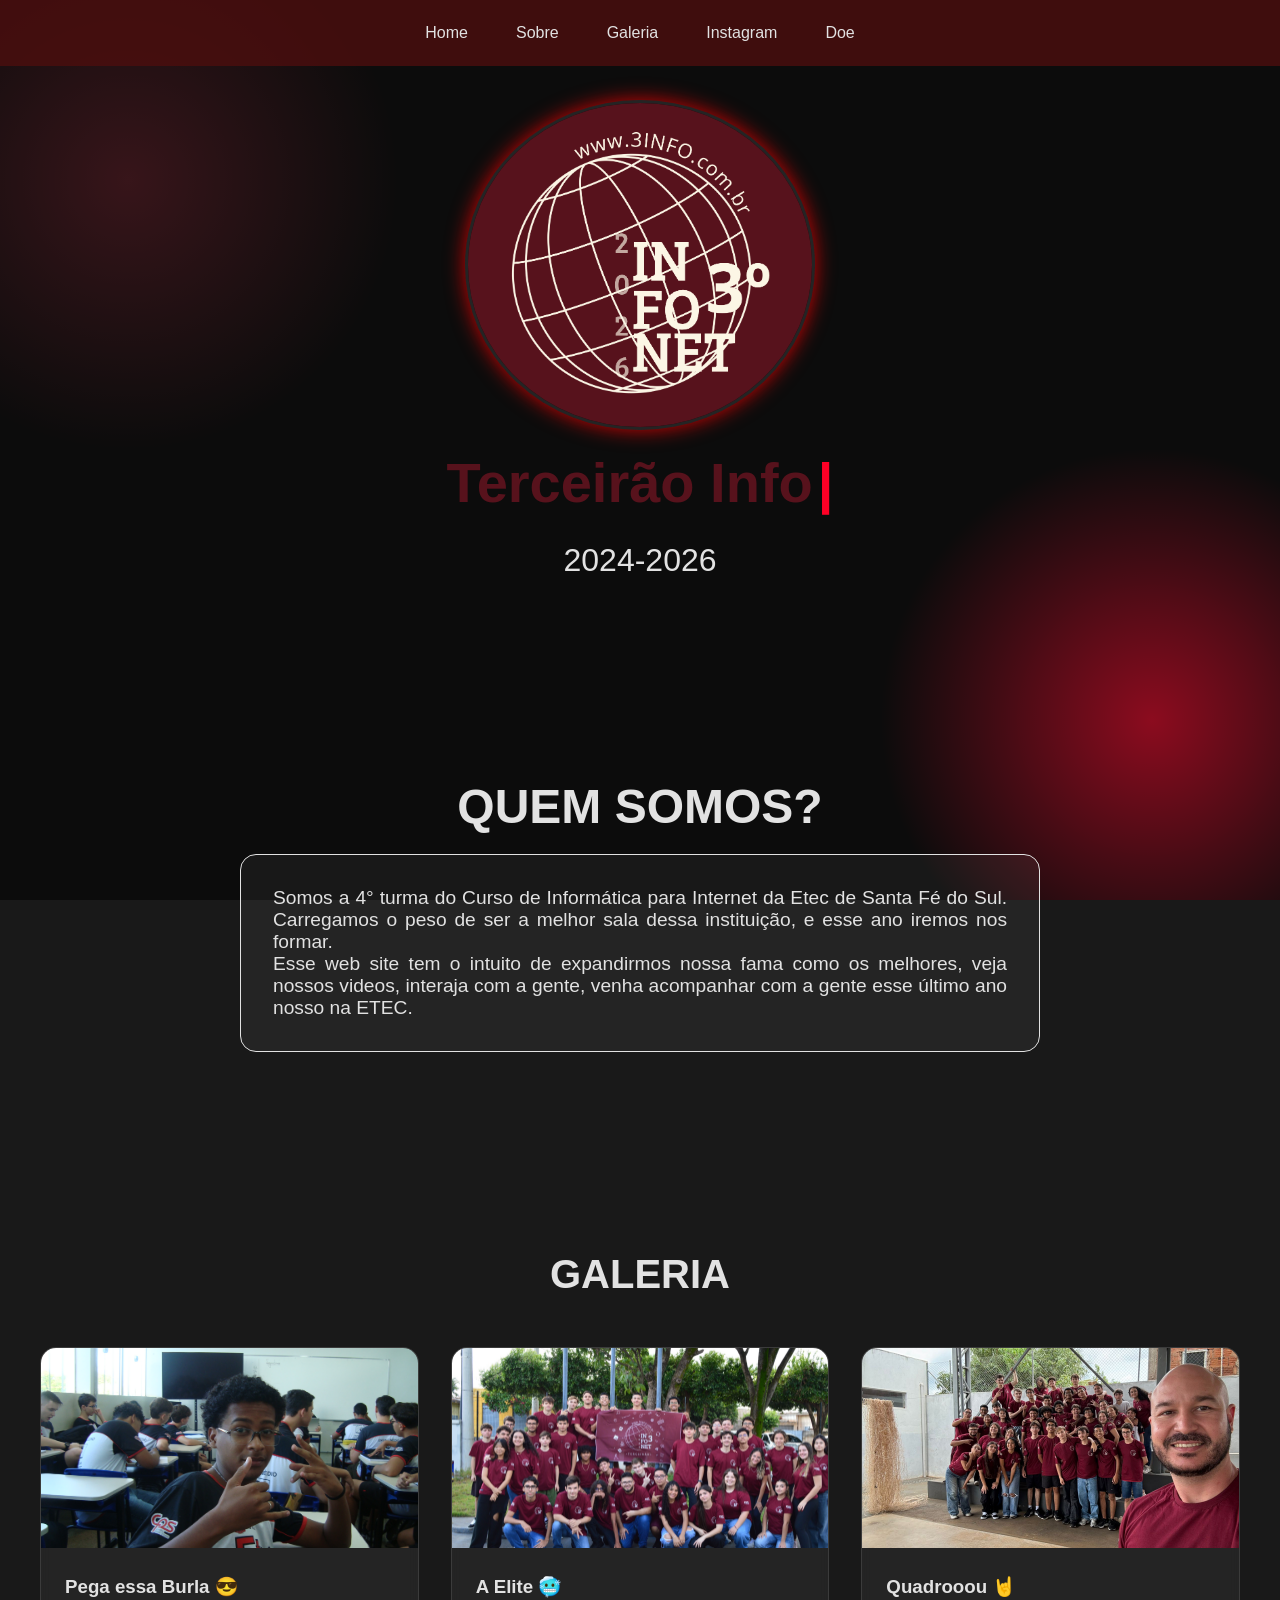
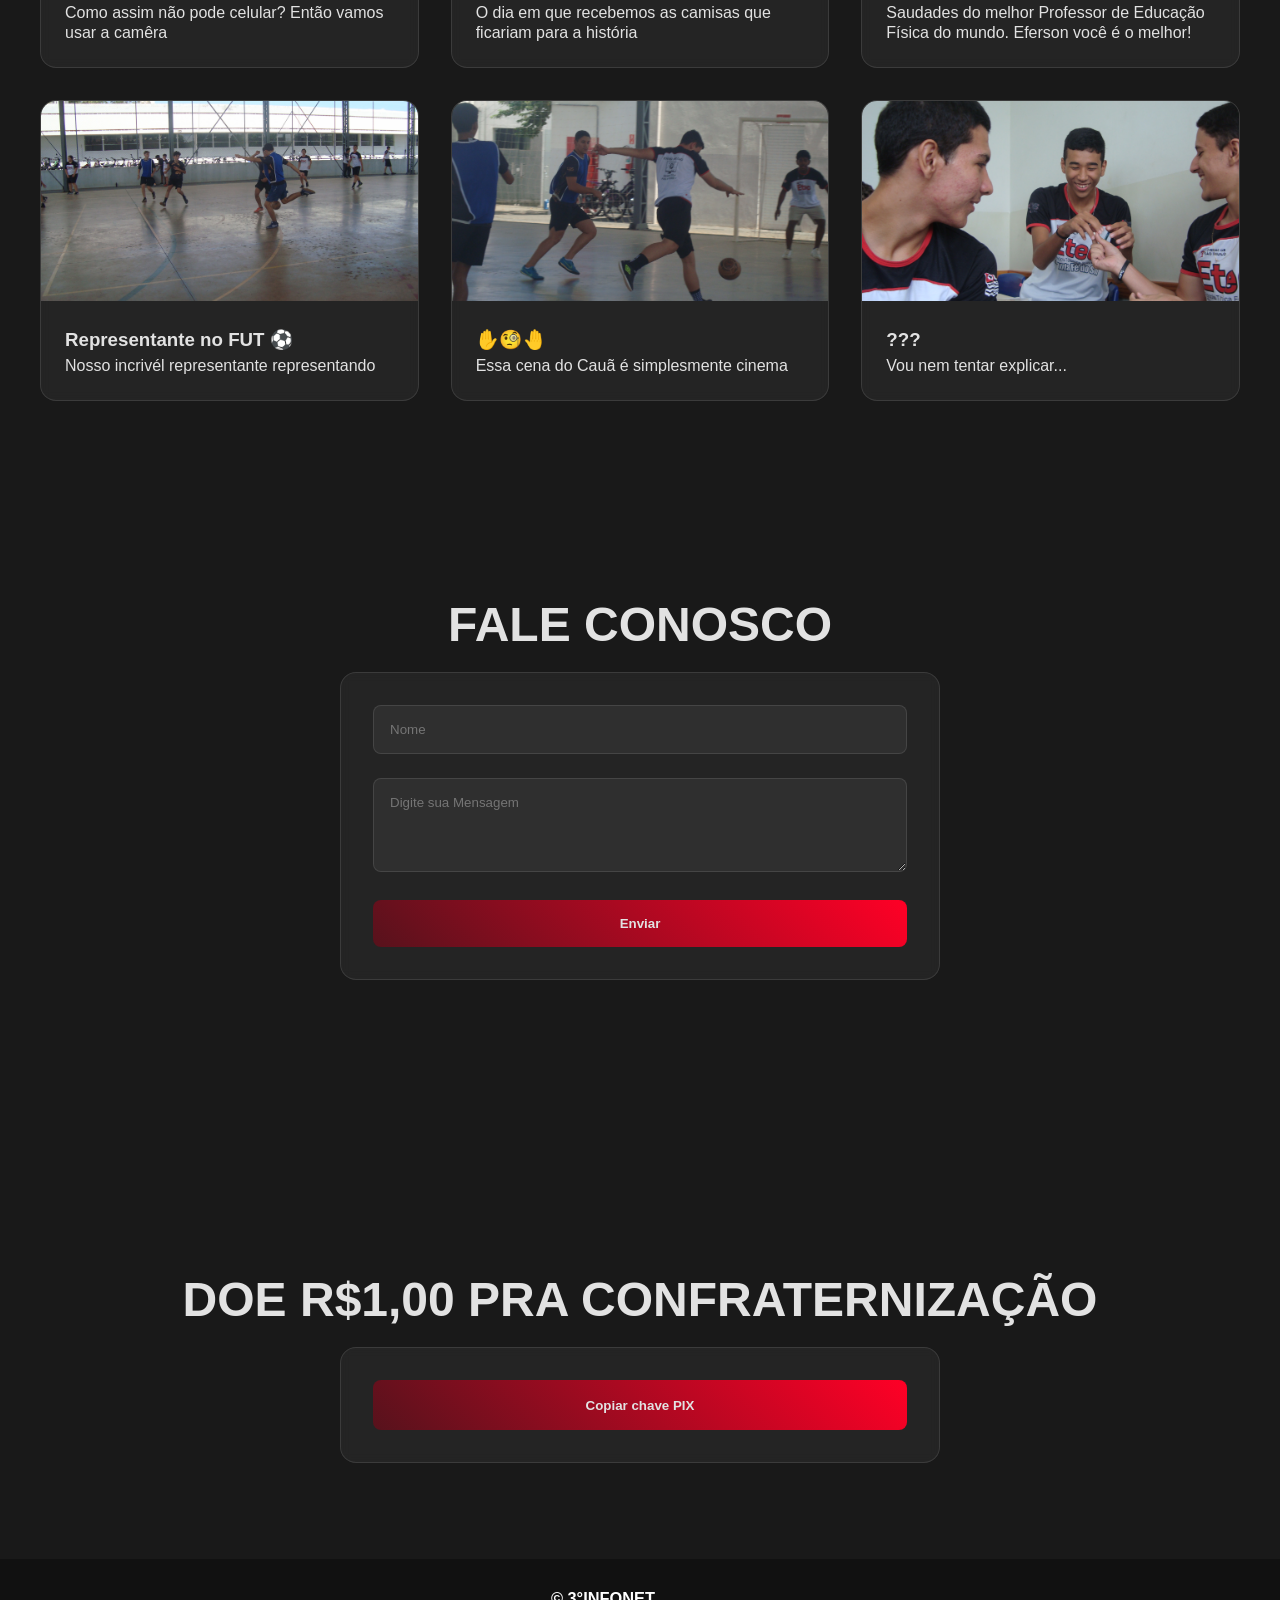
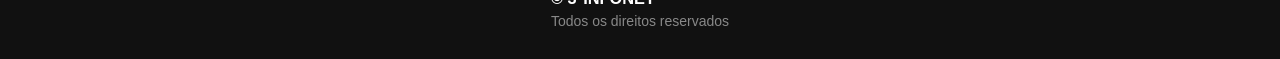
==== index.html @ 3f614a80 "primeira versão do site do terceiro ano de Infonet" ====
<!DOCTYPE html>
<html lang="PT-BR">

<head>
    <meta charset="UTF-8">
    <meta name="viewport" content="width=device-width, initial-scale=1.0">
    <title>Terceirão Infonet</title>
    <link rel="icon" type="image/png" href="img/Bandeira.png">
    <link rel="stylesheet" href="estilo/index.css">
    <link rel="stylesheet" href="https://cdn.jsdelivr.net/npm/@tabler/icons-webfont@latest/dist/tabler-icons.min.css" />
    <!-- tableIcons: https://tabler.io -->
</head>


<body>

    <div class="particulas"></div>

    <nav class="navegacao">
        <ul class="menu">


            <li>
                <a href="#inicio" class="menu-link">Home</a>
            </li>

            <li>
                <a href="#sobre" class="menu-link">Sobre</a>
            </li>

            <li>
                <a href="#galeria" class="menu-link">Galeria</a>
            </li>

            <li>
                <a href="#contatos" class="menu-link">Instagram</a>
            </li>

            <li>
                <a href="#confra" class="menu-link">Doe</a>
            </li>

        </ul>
    </nav>



    <main id="inicio" class="cabecalho">
        <img src="img/Bandeira.png" alt="3info" class="terceirao-perfil">
        <h1 id="maquina-escrever"></h1>
        <p class="cabecalho-sub-titulo">2024-2026</p>
    </main>
    <section id="sobre" class="sobre">

        <h2 class="sobre-titulo">QUEM SOMOS?</h2>

        <div class="sobre-caixa">
            <p class="sobre-paragrafo"> Somos a 4° turma do Curso de Informática para Internet da Etec de Santa Fé do
                Sul. Carregamos o peso de ser a melhor sala dessa instituição, e esse ano iremos nos formar. </p>

            <p class="sobre-paragrafo"> Esse web site tem o intuito de expandirmos nossa fama como os melhores, veja
                nossos videos, interaja com a gente, venha acompanhar com a gente esse último ano nosso na ETEC.</p>
        </div>

    </section>

    <section id="galeria" class="galeria">
        <h2 class="galeria-titulos">GALERIA</h2>
        <div class="galeria-caixas">

            <div class="galeria-card">
                <img src="img/DSC04894.JPG" alt="galeria 1" class="galeria-imagem">
                <div class="caixa-textos-galeria">
                    <h3 class="info-galeria">Pega essa Burla 😎</h3>
                    <p class="paragrafo-galeria">Como assim não pode celular? Então vamos usar a camêra </p>
                </div>
            </div>

            <div class="galeria-card">
                <img src="img/Fardas.jpeg" alt="galeria 2" class="galeria-imagem">
                <div class="caixa-textos-galeria">
                    <h3 class="info-galeria">A Elite 🥶</h3>
                    <p class="paragrafo-galeria">O dia em que recebemos as camisas que ficariam para a história</p>
                </div>
            </div>

            <div class="galeria-card">
                <img src="img/Eferson 1.jpeg" alt="galeria 3" class="galeria-imagem">
                <div class="caixa-textos-galeria">
                    <h3 class="info-galeria">Quadrooou 🤘</h3>
                    <p class="paragrafo-galeria">Saudades do melhor Professor de Educação Física do mundo. Eferson você
                        é o melhor!</p>
                </div>
            </div>

            <div class="galeria-card">
                <img src="img/DSC05016.JPG" alt="galeria 4" class="galeria-imagem">
                <div class="caixa-textos-galeria">
                    <h3 class="info-galeria">Representante no FUT ⚽</h3>
                    <p class="paragrafo-galeria">Nosso incrivél representante representando</p>
                </div>
            </div>

            <div class="galeria-card">
                <img src="img/DSC05034.JPG" alt="galeria 5" class="galeria-imagem">
                <div class="caixa-textos-galeria">
                    <h3 class="info-galeria"> ✋🧐🤚</h3>
                    <p class="paragrafo-galeria">Essa cena do Cauã é simplesmente cinema</p>
                </div>
            </div>

            <div class="galeria-card">
                <img src="img/DSC05062.JPG" alt="galeria 6" class="galeria-imagem">
                <div class="caixa-textos-galeria">
                    <h3 class="info-galeria">???</h3>
                    <p class="paragrafo-galeria">Vou nem tentar explicar...</p>
                </div>
            </div>

        </div>
    </section>



    <section id="contatos" class="contatos">
        <h2 class="contatos-titulo">FALE CONOSCO</h2>
        <form class="formulario-contato" id="formulario" onsubmit="enviarInsta(event)">

            <div class="grupo-form">
                <input placeholder="Nome" class="campo-form" id="nome">
            </div>

            <div class="grupo-form">
                <textarea class="campo-form" placeholder="Digite sua Mensagem" rows="4" id="mensagem"></textarea>
            </div>

            <button type="submit" class="botao-form">Enviar <i class="ti ti-brand-instagram"></i></button>

        </form>
    </section>

    <section id="confra" class="contatos">
        <h2 class="contatos-titulo">DOE R$1,00 PRA CONFRATERNIZAÇÃO</h2>

        <form class="formulario-contato" onsubmit="doar(event)">


            <button type="submit" class="botao-form">
                Copiar chave PIX <i style="font-size: 16px;" class="ti ti-cash-banknote-move"></i>
            </button>

        </form>
    </section>
    <footer class="footer">
    <div class="footer-container">
        
        <div class="footer-texto">
            <h3>© 3°INFONET</h3>
            <p>Todos os direitos reservados</p>
        </div>
    </div>
</footer>



    <script src="scripts/index.js"></script>
</body>

</html>
---- estilo/index.css ----
*{
    margin: 0;
    padding: 0;
    box-sizing: border-box ;
    font-family: 'Segoe UI', 'Segoe UI', Tahoma, Geneva, Verdana, sans-serif;
}

html{
    scroll-behavior: smooth;
}

:root{
    --primaria: #57121C
    --secundaria: #ff0026
    --escuro: #191919
    --mais escuro: #000000
    --claro: #e2e2e2
    --vidro: rgba(255, 255, 255, 0.1)
}

body{
    background-color: #191919 ;
    color: #e2e2e2 ;
}

.navegacao{
    position: fixed;
    background-color: rgba(77, 14, 14, 0.8);
    width: 100%;
    z-index: 100;
    padding: 1.5rem;
}

.menu{
    display: flex;
    justify-content: center;
    list-style: none;
    gap: 3rem;
}

.menu-link{
    text-decoration: none;
    color: #e2e2e2;
    font-weight: 500;
    position: relative;
    padding: 0.5rem 0;
}

.menu-link::after{
    content: '';
    height: 2px;
    width: 0;
    position: absolute;
    bottom: 0;
    left: 0;
    background: linear-gradient(90deg, #57121C, #ff0026 );
    transition: width 0.5s ease;
}

.menu-link:hover::after{
    width: 100%;
}

.cabecalho{
    min-width: 100vh;
    display: flex;
    justify-content: center;
    align-items: center;
    flex-direction: column;
    padding-top: 100px;
}

.terceirao-perfil{
    width: 350px;
    right: 250px;
    box-shadow: 0 0 20px rgba(255, 0, 0, 0.808);
    border-radius: 100%;
    border: 3px solid rgba(255, 255, 255, 0.1);
    animation: flutuar 5s ease-in-out infinite;
}

h1{
    font-size: 3.5rem;
    color: #57121C;
    font-weight: bold;
    margin: 20px;
}

.cabecalho-sub-titulo{
    font-size: 2rem;
    color: #e2e2e2;
}

.sobre{
    padding: 6rem, 2rem ;
}

.sobre-titulo{
    font-size: 3rem;
    color: #e2e2e2;
    text-align: center;
    margin-bottom: 20px;
    padding-top: 200px;
}

.sobre-caixa{
    padding: 2rem;
    max-width: 800px;
    margin: 0 auto;
    border-radius: 16px;
    border: 1px solid;
    backdrop-filter: blur(10px)rgba(255, 255, 255, 0.1) ;
    background: rgba(255, 255, 255, 0.05);
}

.sobre-paragrafo{
    text-align: justify;
    font-size: 1.2rem;
}

.galeria{
    padding: 6rem, 2rem ;
    padding-top: 200px;

}

.galeria-titulos{
    text-align: center;
    font-size: 2.5rem;
    margin-bottom: 50px;
}

.galeria-caixas{
    display: grid;
    grid-template-columns: repeat(auto-fit, minmax(300px, 1fr));
    gap:2rem;
    max-width: 1200px;
    margin: 0 auto;
}

.galeria-card{
    background: rgba(255, 255, 255, 0.05);
    border-radius: 16px;
    backdrop-filter: blur(5px);
    border: 1px solid rgba(255, 255, 255, 0.1);
    overflow: hidden;
    transition: all 0.5s ease;
    cursor: pointer;
}

.galeria-card:hover{
    box-shadow: 0 10px 20px rgba(255, 0, 0, 0.808);
    transform: translateY(-10px) scale(1.03);
}

.galeria-imagem{
    height: 200px;
    width: 400px;
    object-fit: cover;
}

.caixa-textos-galeria{
    padding: 1.5rem;
}

.paragrafo-galeria{
    color: #e2e2e2;
    line-height: 1.25rem;
}

.info-galeria{
    margin-bottom: 5px;
}

.contatos{
    padding: 6rem 2rem;
    margin-top: -100px;
}

.contatos-titulo{
    font-size: 3rem;
    color: #e2e2e2;
    text-align: center;
    margin-bottom: 20px;
    padding-top: 200px;
}

.formulario-contato{
    max-width: 600px;
    margin: 0 auto;
    background: rgba(255, 255, 255, 0.05);
    backdrop-filter: blur(5px);
    padding: 2rem;
    border: 1px solid rgba(255, 255, 255, 0.1) ;
    border-radius: 16px;
}

.campo-form{
    width: 100%;
    padding: 1rem;
    background: rgba(255, 255, 255, 0.05) ;
    border-radius: 8px;
    color: #e2e2e2;
    border: 1px solid rgba(255, 255, 255, 0.1);
    outline: none;
    transition: all 0.5s ease;
    cursor: pointer;
}

.campo-form:focus{
    border-color: #ff0026 ;
    box-shadow: 0 0 10px rgba(255, 0, 0, 0.808);
}

.grupo-form{
    margin-bottom: 1.5rem;
}

.botao-form{
    color: #e2e2e2;
    background: linear-gradient(45deg, #57121C, #ff0026 );
    padding: 1rem 2rem;
    border: none;
    border-radius: 8px;
    cursor: pointer;
    font-weight: bold;
    width: 100%;
    transition: all 0.5 ease;
}

.botao-form:hover{
    transform: translateY(-4px);
    box-shadow: 0 5px 15px rgba(255, 0, 0, 0.808);
}

.particulas{
    position:fixed;
    top: 0;
    left: 0;
    width: 100%;
    height: 100%;
    z-index: -1;
    opacity: 0.5;
    background: 
    radial-gradient(circle at 10% 20%, #57121C 0%, transparent 20%),
    radial-gradient(circle at 90% 80%, #ff0026 0%, transparent 20%),
    #000000
}

@keyframes flutuar{
    0%, 100%{
        transform: translateY(0);
    }

    50%{
        transform: translateY(-20px)
    }
}

#modal-dinamico {
    display: none; 
    position: fixed;
    top: 0; left: 0;
    width: 100%; height: 100%;
    background: rgba(0, 0, 0, 0.95);
    z-index: 9999;
    flex-direction: column;
    align-items: center;
    justify-content: center;
    backdrop-filter: blur(10px);
}

#modal-dinamico.visivel {
    display: flex;
}

#modal-conteudo {
    display: flex;
    flex-direction: column;
    align-items: center;
    max-width: 90%;
}

#modal-titulo-h2 {
    color: #ff0026; 
    font-size: 2.5rem;
    margin-bottom: 15px;
    text-align: center;
}

#modal-img-tag {
    max-width: 100%;
    max-height: 65vh;
    border: 2px solid #57121C;
    border-radius: 10px;
    box-shadow: 0 0 30px rgba(255, 0, 0, 0.4);
}

#modal-texto-p {
    color: #e2e2e2;
    margin-top: 20px;
    font-size: 1.2rem;
    text-align: center;
    max-width: 700px;
}

#fechar-modal {
    position: absolute;
    top: 20px; right: 30px;
    color: white;
    font-size: 3rem;
    cursor: pointer;
}

#maquina-escrever::after {
    content: '|';
    margin-left: 5px;
    color: #ff0026; 
    animation: piscar 0.8s infinite;
}

.footer {
    background-color: #111;
    color: #ccc;
    padding: 30px 20px;
    font-size: 14px;
    display: flex;
    align-items: center;
    
}

.footer-container {
    max-width: 1200px;
    margin: 0 auto;
    display: inline;
    justify-content: space-between;
    align-items: center;
}

.footer-texto h3 {
    color: #fff;
    margin-bottom: 5px;
}

.footer-texto p {
    color: #888;
}


/* Responsivo */
@media (max-width: 768px) {
    .footer-container {
        flex-direction: column;
        gap: 20px;
    }

}

@keyframes piscar {
    0%, 100% { opacity: 1; }
    50% { opacity: 0; }
}

h1 {
    min-height: 4.5rem; 
}


@media (max-width: 768px) {
    .menu {
        gap: 1rem; 
        flex-wrap: wrap; 
        justify-content: center;
        padding: 0 10px;
    }

    .menu-link {
        font-size: 0.9rem; 
    }

    .navegacao {
        padding: 1rem 0.5rem; 
    }

    .terceirao-perfil {
        right: auto; 
        position: static; 
        width: 80%; 
        max-width: 300px; 
        margin: 0 auto 20px auto;
        display: block;
    }

    .cabecalho {
        padding-top: 120px; 
        min-width: 100%; 
    }

    h1 {
        font-size: 2.2rem; 
        text-align: center;
    }
}

@media (max-width: 380px) {
    .menu {
        gap: 0.5rem;
    }
    
    .menu-link {
        font-size: 0.8rem;
    }
}
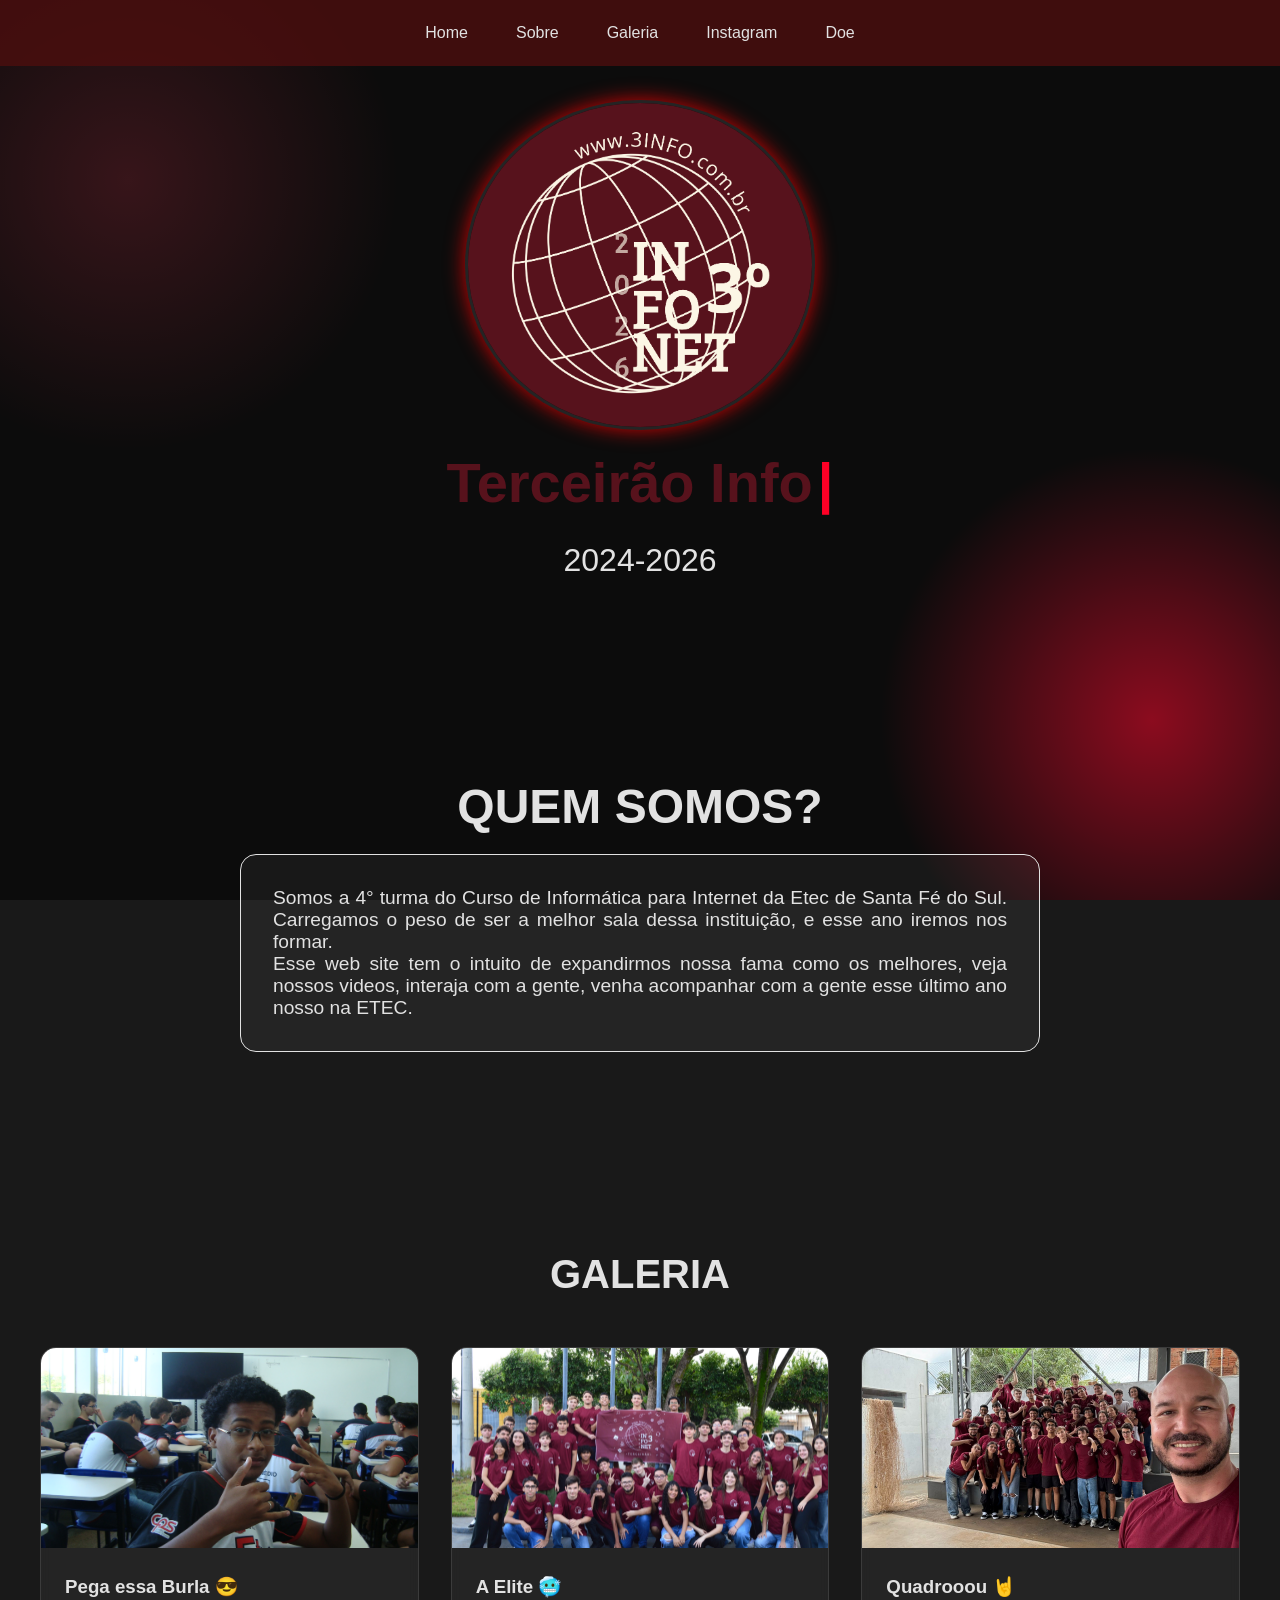
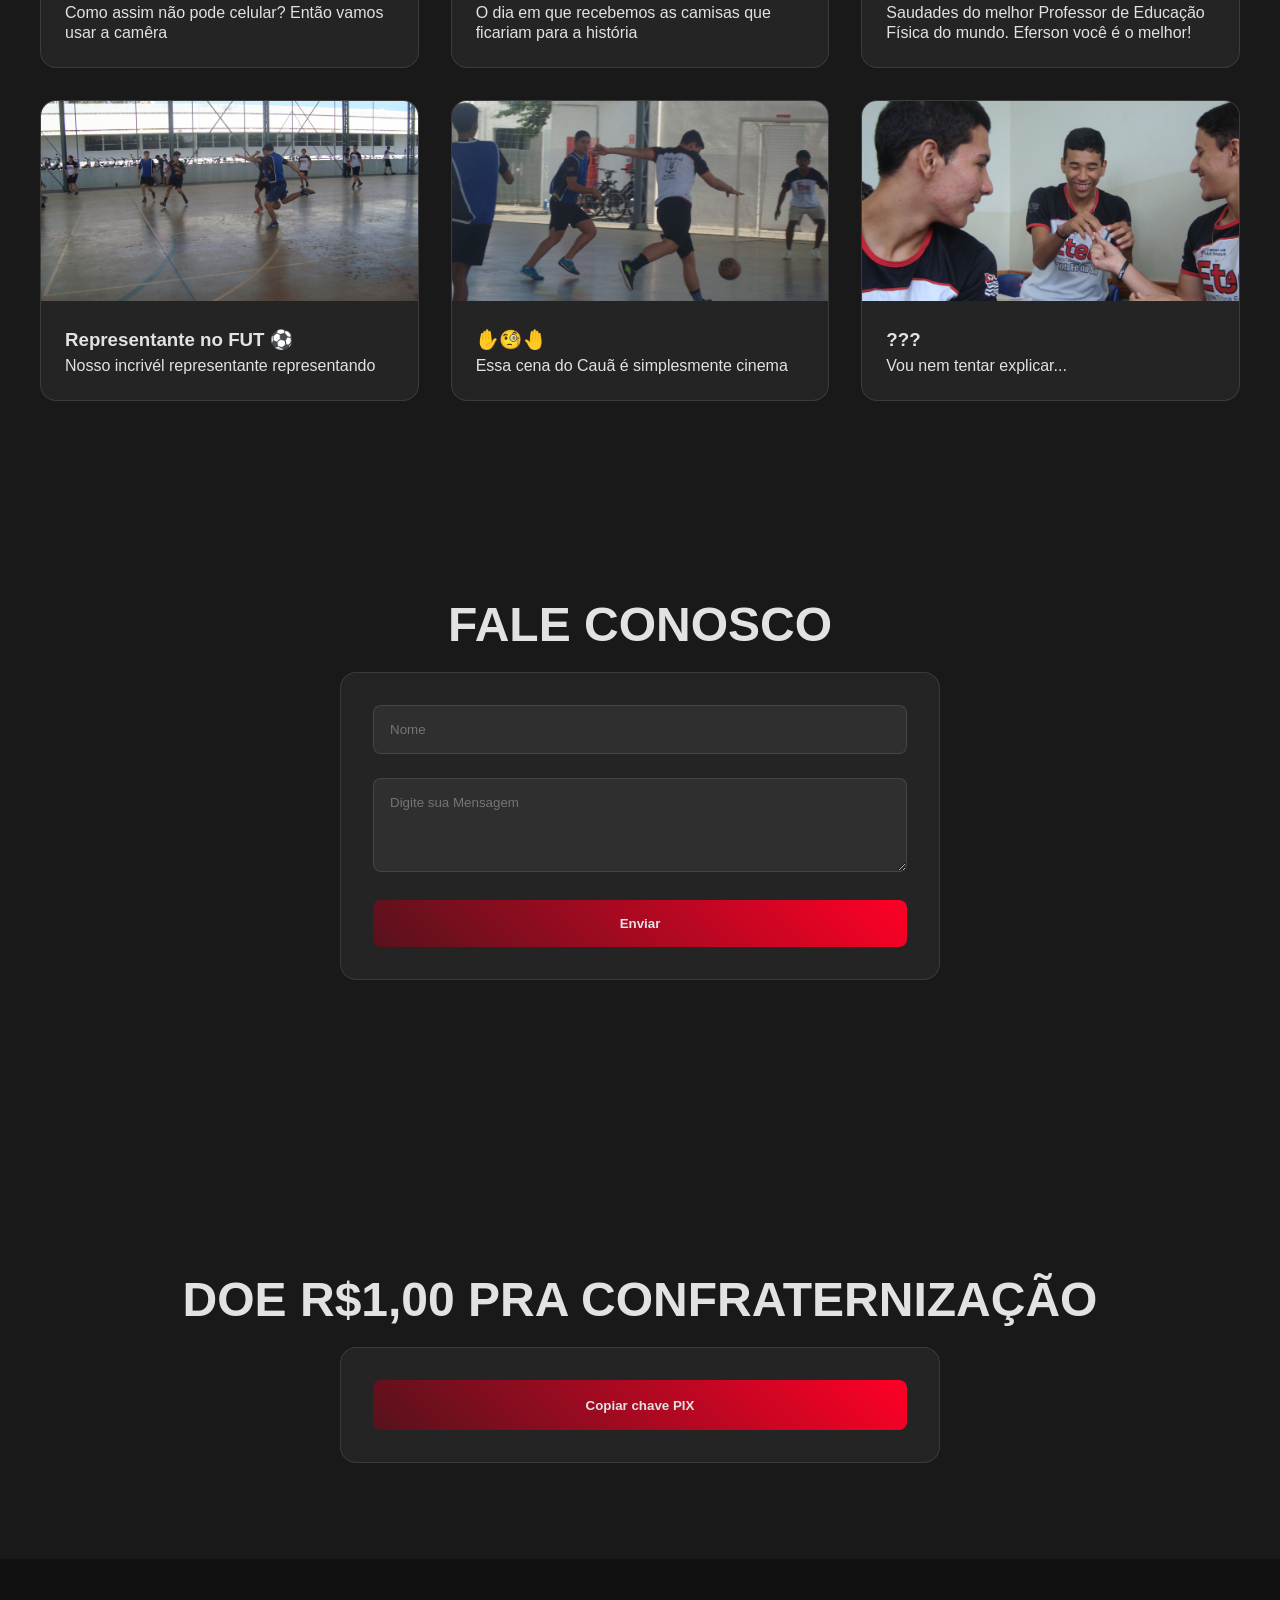
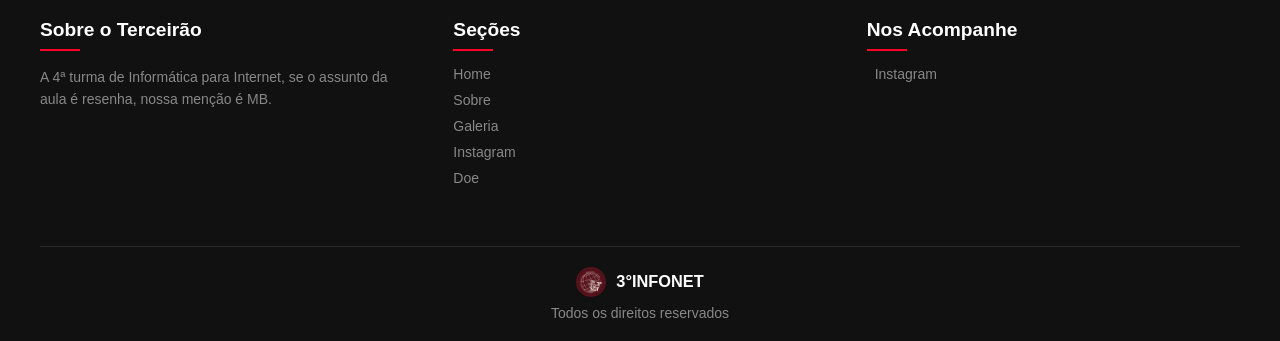
==== commit e182e261: "primeiro commit" ====
--- a/index.html
+++ b/index.html
@@ -151,13 +151,44 @@
 
         </form>
     </section>
-    <footer class="footer">
+
+
+   <footer class="footer">
     <div class="footer-container">
         
-        <div class="footer-texto">
-            <h3>© 3°INFONET</h3>
-            <p>Todos os direitos reservados</p>
-        </div>
+        <div class="footer-coluna">
+            <h3 class="footer-titulo">Sobre o Terceirão</h3>
+            <p class="footer-descricao">
+                A 4ª turma de Informática para Internet, se o assunto da aula é resenha, nossa menção é MB.
+            </p>
+        </div>
+
+        <div class="footer-coluna">
+            <h3 class="footer-titulo">Seções</h3>
+            <ul class="footer-links">
+                <li><a href="#inicio">Home</a></li>
+                <li><a href="#sobre">Sobre</a></li>
+                <li><a href="#galeria">Galeria</a></li>
+                <li><a href="#contatos">Instagram</a></li>
+                <li><a href="#confra">Doe</a></li>
+            </ul>
+        </div>
+
+        <div class="footer-coluna">
+            <h3 class="footer-titulo">Nos Acompanhe</h3>
+            <ul class="footer-links">
+                <li><a href="#contatos"><i class="ti ti-brand-instagram"></i> Instagram</a></li>
+            </ul>
+        </div>
+        
+    </div>
+
+    <div class="footer-bottom">
+        <div class="footer-copy">
+            <img src="img/Bandeira.png" alt="Bandeira Terceirão" class="img-circular">
+            <h3>3°INFONET</h3>
+        </div>
+        <p class="footer-texto-baixo">Todos os direitos reservados</p>
     </div>
 </footer>
 
--- a/estilo/index.css
+++ b/estilo/index.css
@@ -322,30 +322,107 @@
 .footer {
     background-color: #111;
     color: #ccc;
-    padding: 30px 20px;
+    padding: 60px 40px 20px 40px; /* Aumentado o espaço no topo */
     font-size: 14px;
     display: flex;
-    align-items: center;
-    
+    flex-direction: column;
 }
 
 .footer-container {
     max-width: 1200px;
     margin: 0 auto;
-    display: inline;
-    justify-content: space-between;
-    align-items: center;
-}
-
-.footer-texto h3 {
+    display: grid;
+    grid-template-columns: repeat(auto-fit, minmax(250px, 1fr));
+    gap: 40px;
+    width: 100%;
+    margin-bottom: 50px; 
+}
+
+.footer-coluna {
+    display: flex;
+    flex-direction: column;
+    gap: 15px;
+}
+
+.footer-titulo {
     color: #fff;
-    margin-bottom: 5px;
-}
-
-.footer-texto p {
+    font-size: 1.2rem;
+    position: relative;
+    padding-bottom: 10px;
+}
+
+.footer-titulo::after {
+    content: '';
+    position: absolute;
+    left: 0;
+    bottom: 0;
+    width: 40px;
+    height: 2px;
+    background: #ff0026;
+}
+
+.footer-descricao {
     color: #888;
-}
-
+    line-height: 1.6;
+}
+
+.footer-links {
+    list-style: none;
+    padding: 0;
+    margin: 0;
+}
+
+.footer-links li {
+    margin-bottom: 10px;
+}
+
+.footer-links a {
+    color: #888;
+    text-decoration: none;
+    transition: color 0.3s;
+    display: flex;
+    align-items: center;
+    gap: 8px;
+}
+
+.footer-links a:hover {
+    color: #ff0026;
+}
+
+.footer-bottom {
+    max-width: 1200px;
+    margin: 0 auto;
+    width: 100%;
+    padding-top: 20px;
+    border-top: 1px solid rgba(255, 255, 255, 0.1);
+    display: flex;
+    flex-direction: column;
+    align-items: center;
+    gap: 8px;
+}
+
+.footer-copy {
+    display: flex;
+    align-items: center;
+    gap: 10px;
+}
+
+.footer-copy h3 {
+    color: #fff;
+    margin: 0;
+}
+
+.img-circular {
+    width: 30px;
+    height: 30px;
+    border-radius: 50%;
+    object-fit: cover;
+    border: 2px solid #57121C; 
+}
+
+.footer-texto-baixo {
+    color: #888;
+}
 
 /* Responsivo */
 @media (max-width: 768px) {
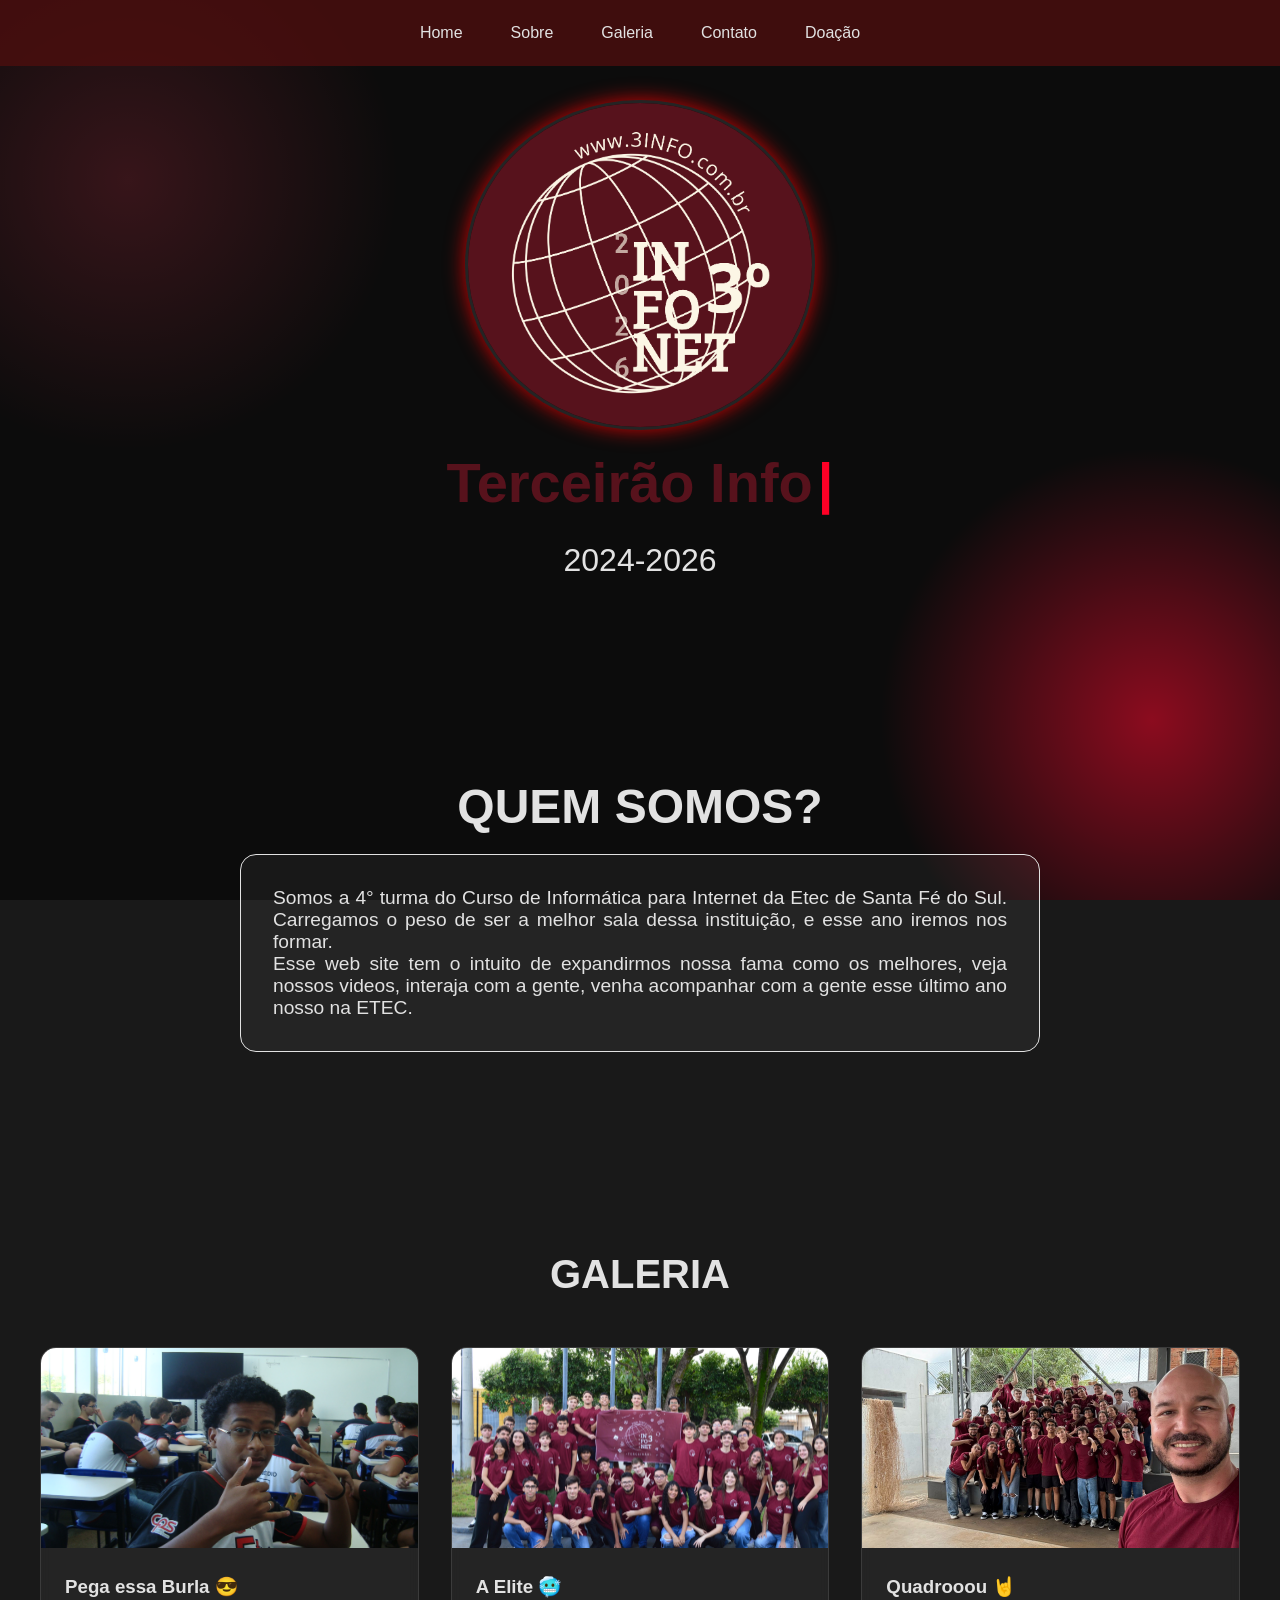
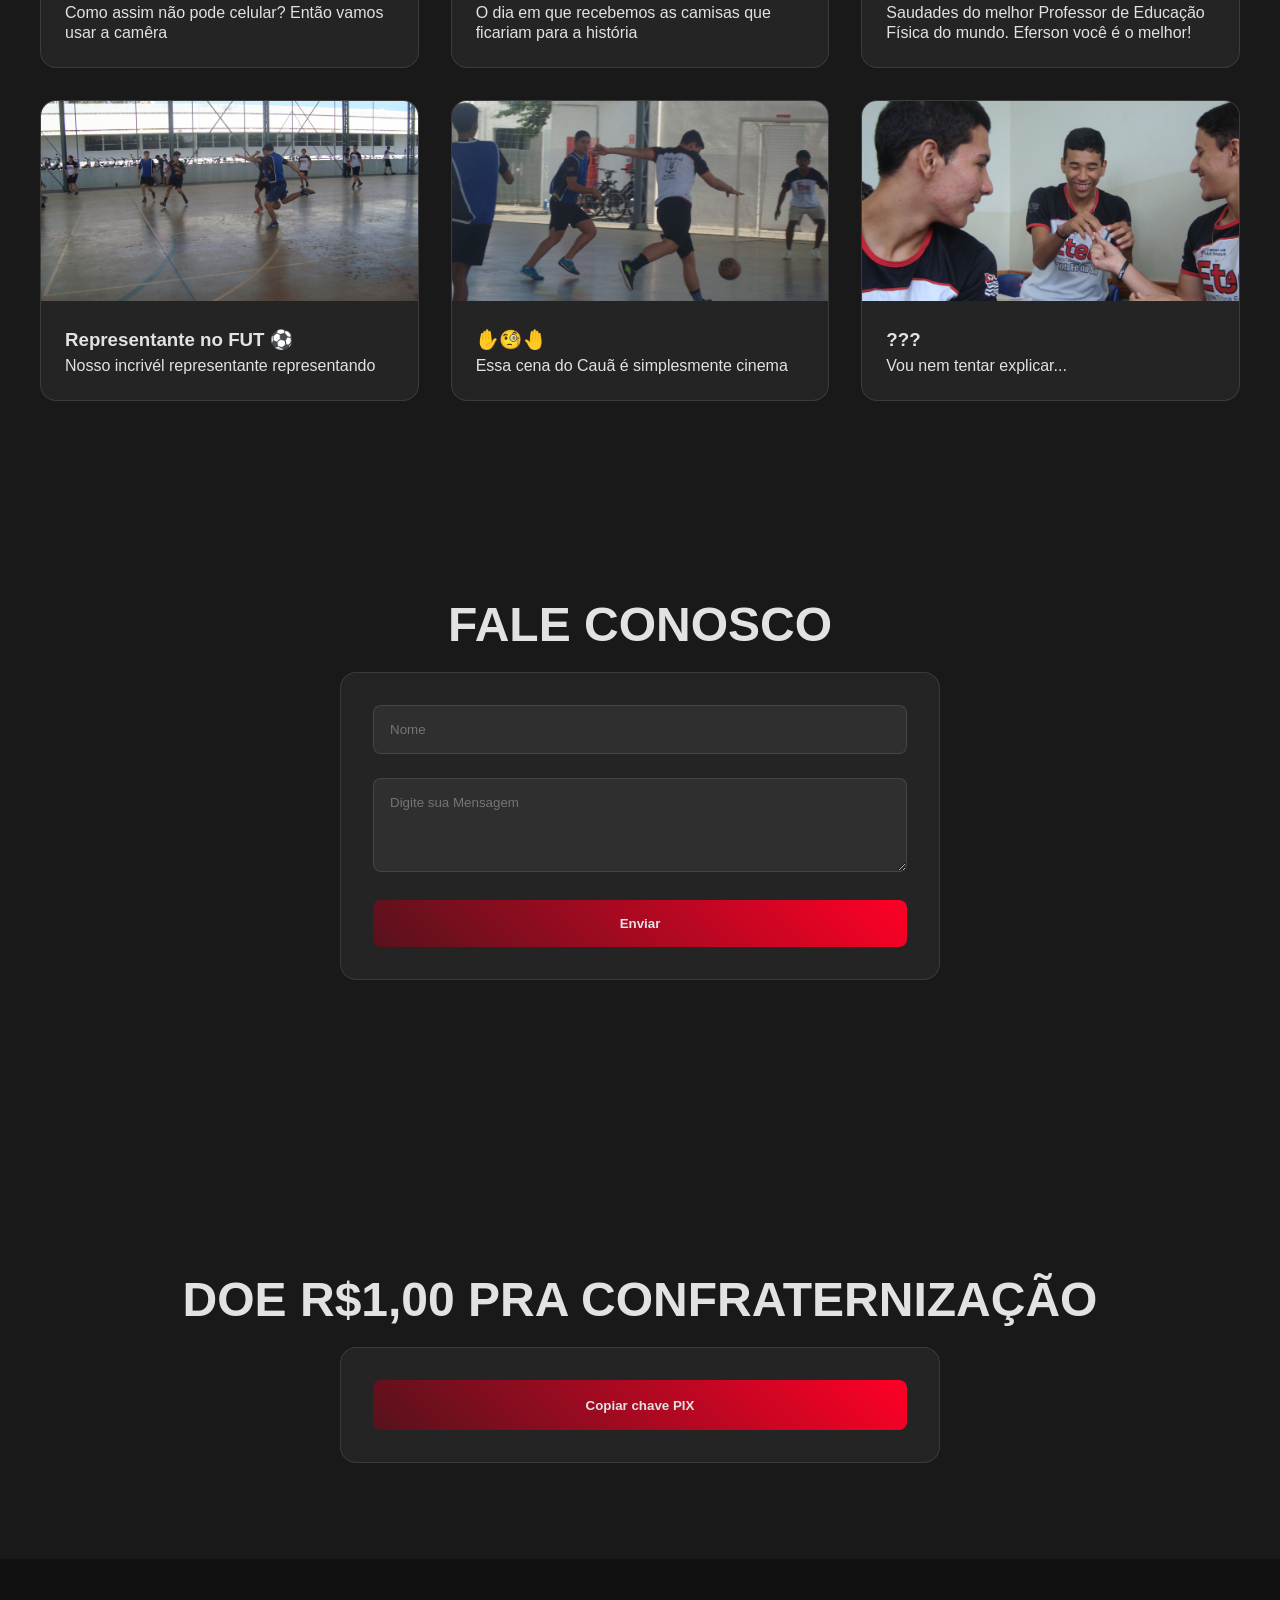
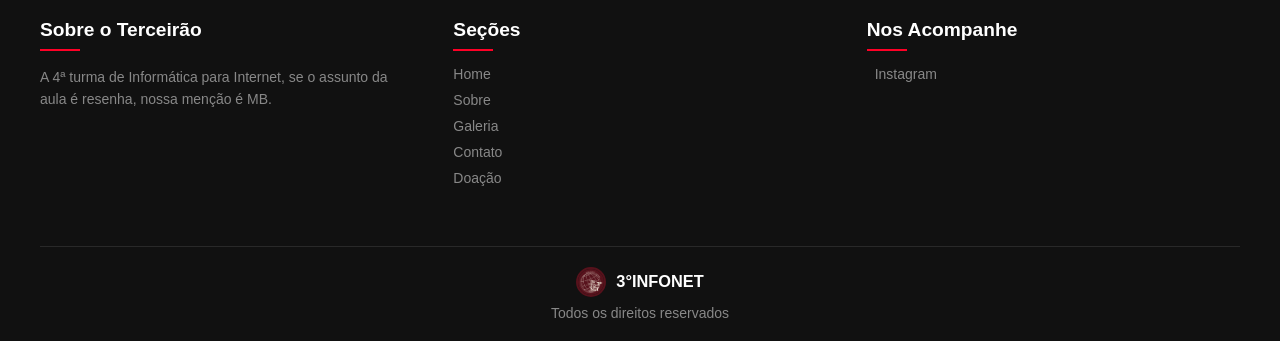
==== commit c7d9bf6e: "acabamentos do site" ====
--- a/index.html
+++ b/index.html
@@ -33,11 +33,11 @@
             </li>
 
             <li>
-                <a href="#contatos" class="menu-link">Instagram</a>
+                <a href="#contatos" class="menu-link">Contato</a>
             </li>
 
             <li>
-                <a href="#confra" class="menu-link">Doe</a>
+                <a href="#confra" class="menu-link">Doação</a>
             </li>
 
         </ul>
@@ -169,16 +169,15 @@
                 <li><a href="#inicio">Home</a></li>
                 <li><a href="#sobre">Sobre</a></li>
                 <li><a href="#galeria">Galeria</a></li>
-                <li><a href="#contatos">Instagram</a></li>
-                <li><a href="#confra">Doe</a></li>
+                <li><a href="#contatos">Contato</a></li>
+                <li><a href="#confra">Doação</a></li>
             </ul>
         </div>
 
         <div class="footer-coluna">
             <h3 class="footer-titulo">Nos Acompanhe</h3>
             <ul class="footer-links">
-                <li><a href="#contatos"><i class="ti ti-brand-instagram"></i> Instagram</a></li>
-            </ul>
+<li><a href="https://instagram.com/terceiro.info26" target="_blank" rel="noopener noreferrer"><i class="ti ti-brand-instagram"></i> Instagram</a></li>            </ul>
         </div>
         
     </div>
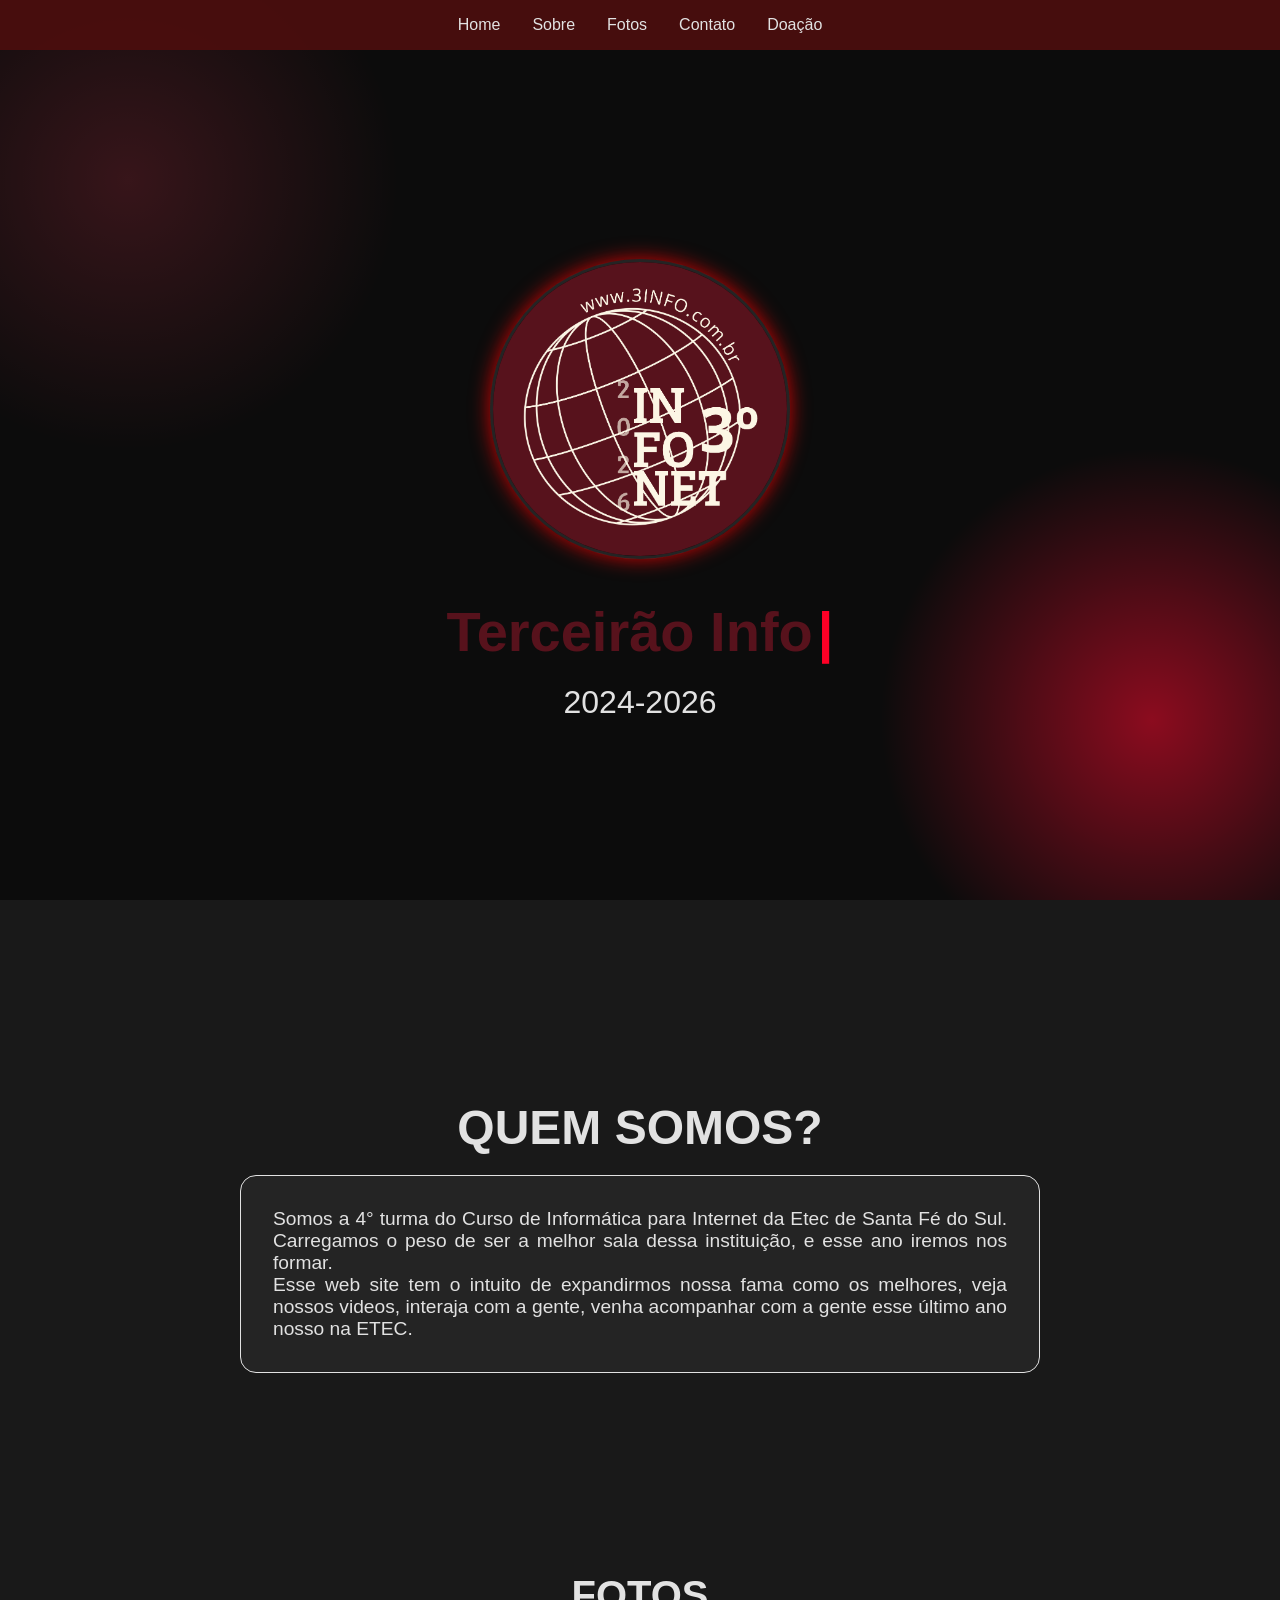
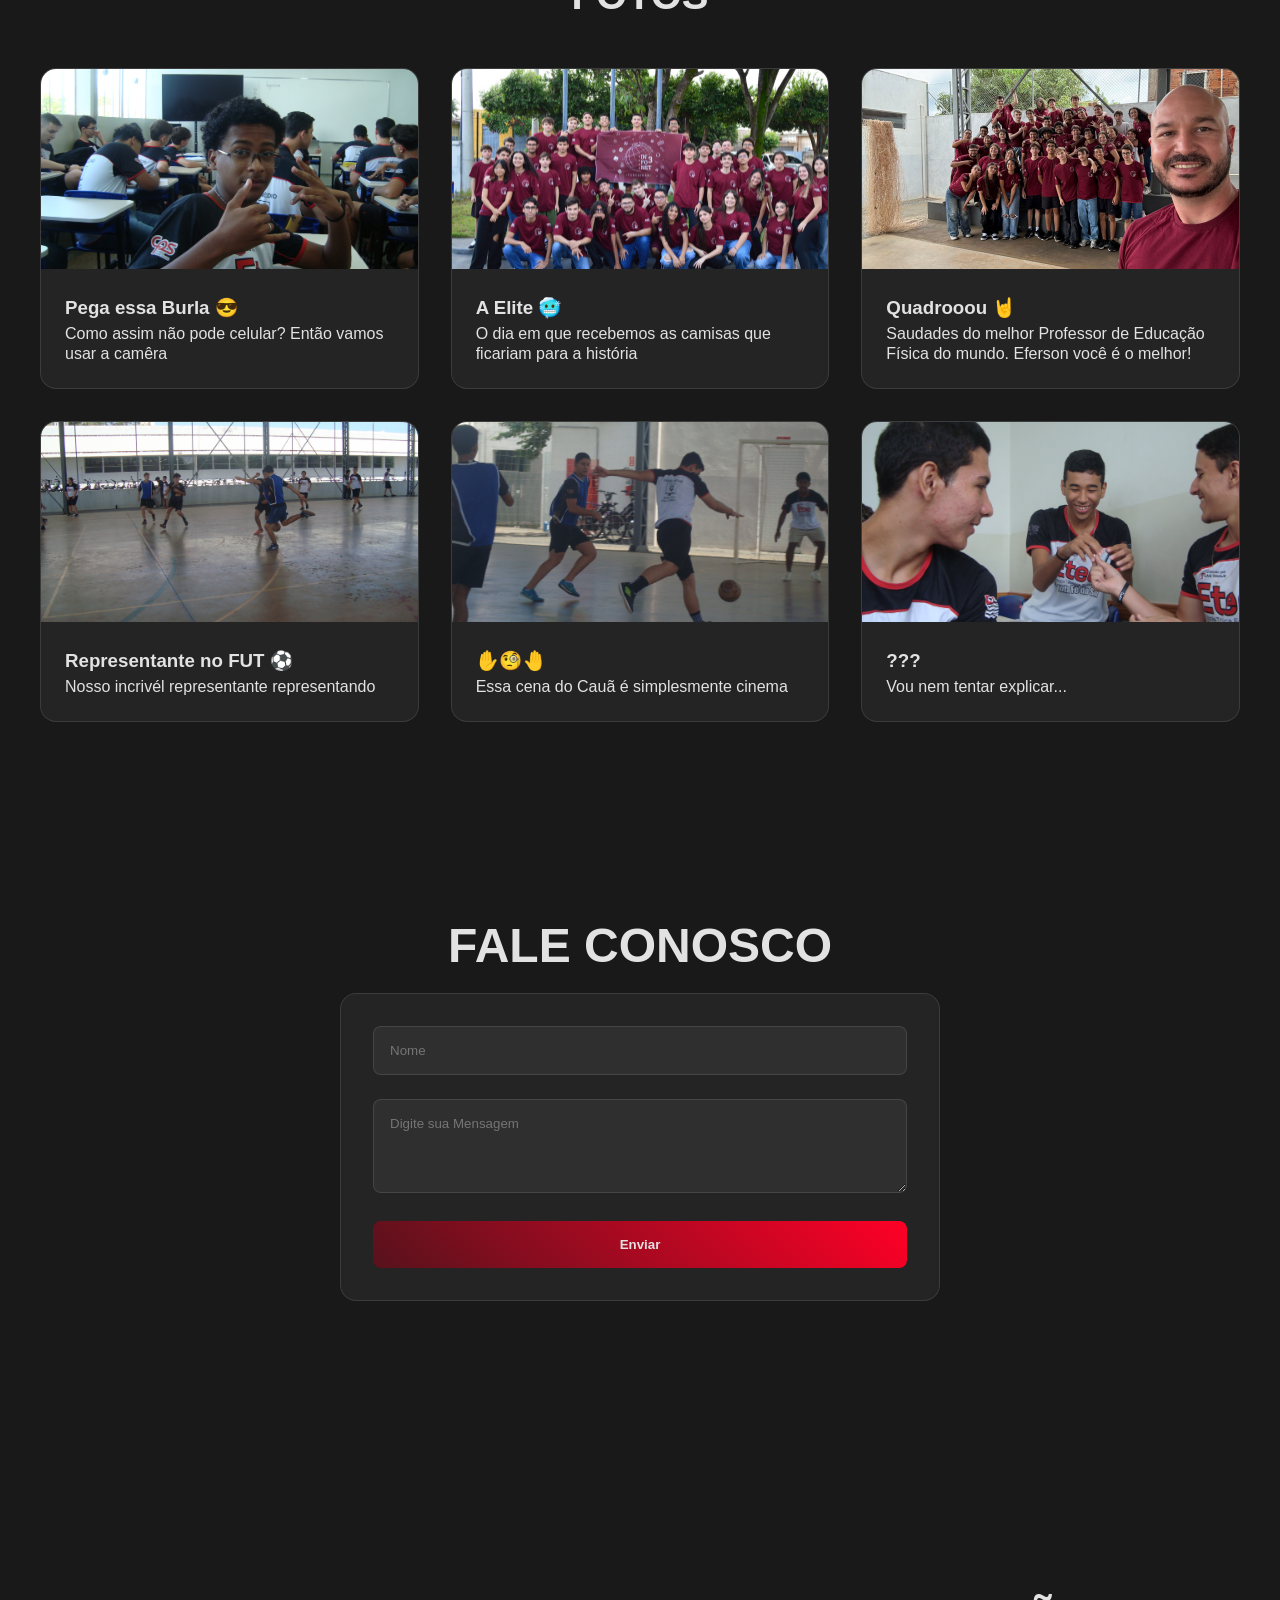
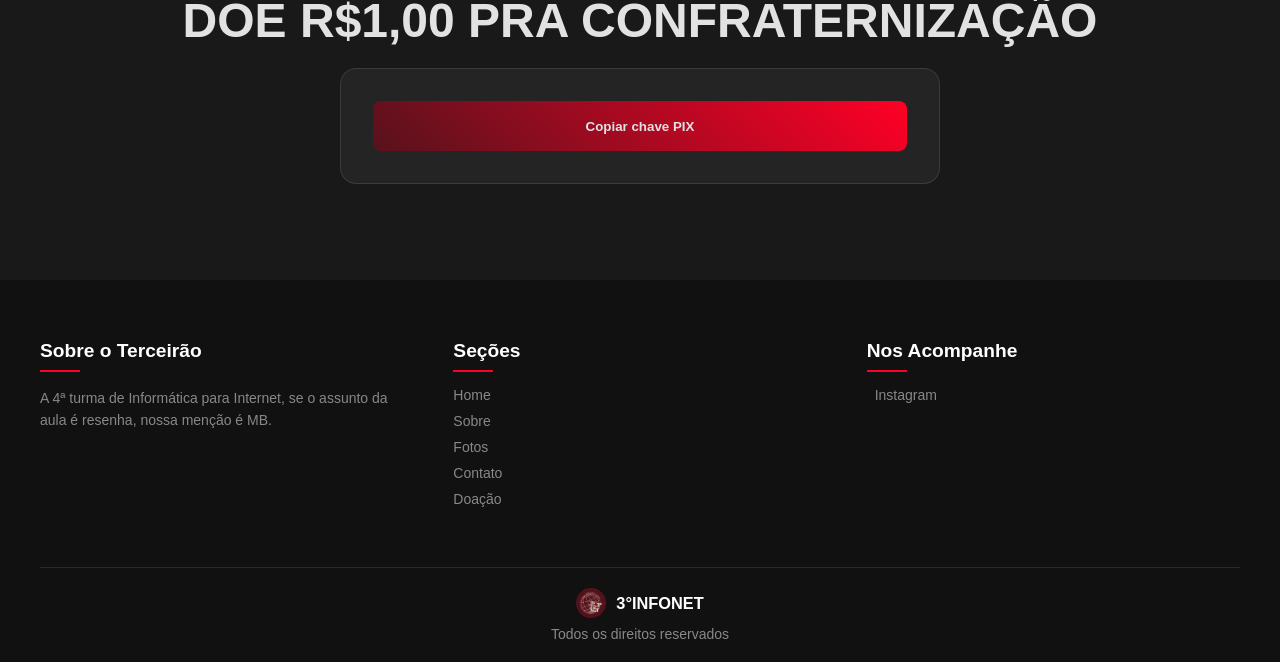
==== commit b85fb575: "implementação_Toast Notifications" ====
--- a/index.html
+++ b/index.html
@@ -29,7 +29,7 @@
             </li>
 
             <li>
-                <a href="#galeria" class="menu-link">Galeria</a>
+                <a href="#galeria" class="menu-link">Fotos</a>
             </li>
 
             <li>
@@ -65,7 +65,7 @@
     </section>
 
     <section id="galeria" class="galeria">
-        <h2 class="galeria-titulos">GALERIA</h2>
+        <h2 class="galeria-titulos">FOTOS</h2>
         <div class="galeria-caixas">
 
             <div class="galeria-card">
@@ -168,7 +168,7 @@
             <ul class="footer-links">
                 <li><a href="#inicio">Home</a></li>
                 <li><a href="#sobre">Sobre</a></li>
-                <li><a href="#galeria">Galeria</a></li>
+                <li><a href="#galeria">Fotos</a></li>
                 <li><a href="#contatos">Contato</a></li>
                 <li><a href="#confra">Doação</a></li>
             </ul>
--- a/estilo/index.css
+++ b/estilo/index.css
@@ -23,19 +23,22 @@
     color: #e2e2e2 ;
 }
 
-.navegacao{
+.navegacao {
     position: fixed;
-    background-color: rgba(77, 14, 14, 0.8);
-    width: 100%;
-    z-index: 100;
-    padding: 1.5rem;
-}
-
-.menu{
+    top: 0;
+    left: 0;
+    background-color: rgba(77, 14, 14, 0.9);
+    width: 100%;
+    z-index: 1000;
+    padding: 1rem 0;
+}
+
+.menu {
     display: flex;
     justify-content: center;
     list-style: none;
-    gap: 3rem;
+    gap: 2rem;
+    flex-wrap: wrap; 
 }
 
 .menu-link{
@@ -61,22 +64,27 @@
     width: 100%;
 }
 
-.cabecalho{
-    min-width: 100vh;
-    display: flex;
-    justify-content: center;
-    align-items: center;
-    flex-direction: column;
-    padding-top: 100px;
-}
-
-.terceirao-perfil{
-    width: 350px;
-    right: 250px;
+.terceirao-perfil {
+    width: 300px;
+    height: 300px;
+    object-fit: cover;
     box-shadow: 0 0 20px rgba(255, 0, 0, 0.808);
-    border-radius: 100%;
+    border-radius: 50%;
     border: 3px solid rgba(255, 255, 255, 0.1);
     animation: flutuar 5s ease-in-out infinite;
+    /* REMOVIDO: right: 250px */
+    margin: 0 auto 20px auto; 
+    display: block;
+}
+
+.cabecalho {
+    min-height: 100vh;
+    display: flex;
+    justify-content: center;
+    align-items: center;
+    flex-direction: column;
+    padding: 120px 20px 40px 20px; 
+    text-align: center;
 }
 
 h1{
@@ -118,6 +126,84 @@
     font-size: 1.2rem;
 }
 
+#toast-container {
+    position: fixed;
+    bottom: 30px;
+    right: 30px;
+    z-index: 99999;
+    display: flex;
+    flex-direction: column;
+    gap: 15px;
+}
+
+.toast {
+    background: rgba(25, 25, 25, 0.95);
+    backdrop-filter: blur(10px);
+    border-left: 4px solid #ff0026; /* Cor padrão */
+    color: #e2e2e2;
+    padding: 16px 24px;
+    border-radius: 8px;
+    box-shadow: 0 5px 20px rgba(0, 0, 0, 0.5);
+    display: flex;
+    align-items: center;
+    font-size: 1.1rem;
+    font-weight: 500;
+    min-width: 280px;
+    max-width: 450px;
+    transform: translateX(120%);
+    animation: slideIn 0.5s forwards cubic-bezier(0.68, -0.55, 0.265, 1.55);
+}
+
+.toast.sucesso { 
+    border-left-color: #00ff88; 
+    box-shadow: 0 5px 20px rgba(0, 255, 136, 0.15); 
+}
+.toast.erro { 
+    border-left-color: #ff0026; 
+    box-shadow: 0 5px 20px rgba(255, 0, 38, 0.2); 
+}
+
+.toast.esconder {
+    animation: slideOut 0.5s forwards ease-in;
+}
+
+@keyframes slideIn {
+    from { transform: translateX(120%); opacity: 0; }
+    to { transform: translateX(0); opacity: 1; }
+}
+
+@keyframes slideOut {
+    from { transform: translateX(0); opacity: 1; }
+    to { transform: translateX(120%); opacity: 0; }
+}
+
+@media (max-width: 480px) {
+    #toast-container {
+        bottom: 20px;
+        right: 50%;
+        transform: translateX(50%);
+        width: 90%;
+    }
+    .toast {
+        min-width: 100%;
+        font-size: 1rem;
+        transform: translateY(120%);
+        animation: slideInMobile 0.5s forwards;
+    }
+    .toast.esconder {
+        animation: slideOutMobile 0.5s forwards;
+    }
+
+    @keyframes slideInMobile {
+        from { transform: translateY(120%); opacity: 0; }
+        to { transform: translateY(0); opacity: 1; }
+    }
+    @keyframes slideOutMobile {
+        from { transform: translateY(0); opacity: 1; }
+        to { transform: translateY(120%); opacity: 0; }
+    }
+}
+
 .galeria{
     padding: 6rem, 2rem ;
     padding-top: 200px;
@@ -274,11 +360,24 @@
     display: flex;
 }
 
+#modal-img-tag {
+    max-width: 90vw;  
+    max-height: 80vh; 
+    width: auto;
+    height: auto;
+    object-fit: contain;
+    border: 3px solid #57121C;
+    border-radius: 10px;
+    box-shadow: 0 0 30px rgba(255, 0, 0, 0.4);
+}
+
 #modal-conteudo {
     display: flex;
     flex-direction: column;
     align-items: center;
-    max-width: 90%;
+    justify-content: center;
+    width: 100%;
+    padding: 20px;
 }
 
 #modal-titulo-h2 {
@@ -286,14 +385,6 @@
     font-size: 2.5rem;
     margin-bottom: 15px;
     text-align: center;
-}
-
-#modal-img-tag {
-    max-width: 100%;
-    max-height: 65vh;
-    border: 2px solid #57121C;
-    border-radius: 10px;
-    box-shadow: 0 0 30px rgba(255, 0, 0, 0.4);
 }
 
 #modal-texto-p {
@@ -322,7 +413,7 @@
 .footer {
     background-color: #111;
     color: #ccc;
-    padding: 60px 40px 20px 40px; /* Aumentado o espaço no topo */
+    padding: 60px 40px 20px 40px;
     font-size: 14px;
     display: flex;
     flex-direction: column;
@@ -424,67 +515,45 @@
     color: #888;
 }
 
-/* Responsivo */
-@media (max-width: 768px) {
-    .footer-container {
-        flex-direction: column;
-        gap: 20px;
-    }
-
-}
-
-@keyframes piscar {
-    0%, 100% { opacity: 1; }
-    50% { opacity: 0; }
-}
-
-h1 {
-    min-height: 4.5rem; 
-}
-
 
 @media (max-width: 768px) {
     .menu {
-        gap: 1rem; 
-        flex-wrap: wrap; 
-        justify-content: center;
+        gap: 1rem;
         padding: 0 10px;
     }
 
-    .menu-link {
-        font-size: 0.9rem; 
-    }
-
-    .navegacao {
-        padding: 1rem 0.5rem; 
+    h1 {
+        font-size: 2.2rem;
     }
 
     .terceirao-perfil {
-        right: auto; 
-        position: static; 
-        width: 80%; 
-        max-width: 300px; 
-        margin: 0 auto 20px auto;
-        display: block;
-    }
-
-    .cabecalho {
-        padding-top: 120px; 
-        min-width: 100%; 
-    }
-
-    h1 {
-        font-size: 2.2rem; 
-        text-align: center;
-    }
-}
-
-@media (max-width: 380px) {
-    .menu {
-        gap: 0.5rem;
-    }
-    
+        width: 220px;
+        height: 220px;
+    }
+
+    .sobre-titulo, .galeria-titulos, .contatos-titulo {
+        font-size: 2rem;
+        padding-top: 80px; 
+        margin-bottom: 20px;
+    }
+
+    .sobre-caixa {
+        margin: 0 15px;
+        padding: 1.5rem;
+    }
+
+    .galeria-caixas {
+        grid-template-columns: repeat(auto-fit, minmax(280px, 1fr));
+        padding: 0 15px;
+    }
+}
+
+@media (max-width: 480px) {
     .menu-link {
         font-size: 0.8rem;
     }
+    
+    h1 {
+        font-size: 1.8rem;
+    }
 }
